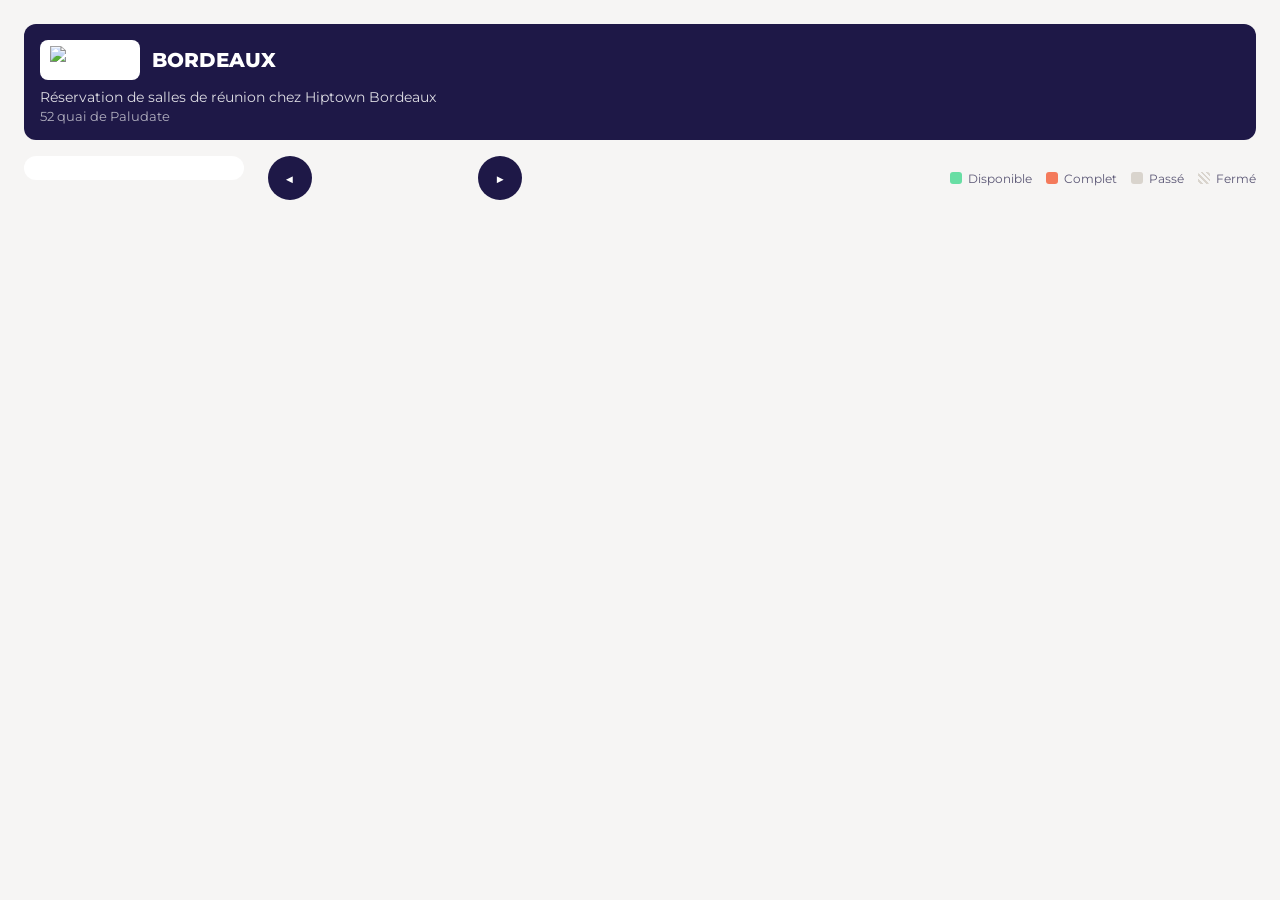
==== reservation/Index.html @ 8d82e583 "Services par ville, et tous les services proposés aux comptes Hiptown Co-Authored-By: Claude Opus 5." ====
<!DOCTYPE html>
<html lang="fr">
<head>
  <base target="_top">
  <meta charset="utf-8">
  <link rel="preconnect" href="https://fonts.googleapis.com">
  <link rel="preconnect" href="https://fonts.gstatic.com" crossorigin>
  <link href="https://fonts.googleapis.com/css2?family=Montserrat:wght@400;500;600;700;800&display=swap" rel="stylesheet">
  <style>
    /* ===== Charte graphique Hiptown (v5, couleurs 2023) ===== */
    :root {
      --navy: #1E1847;          /* Bleu anthracite — couleur principale */
      --citron: #FFE700;        /* Citron — couleur principale */
      --citron-light: #FFF4A2;
      --vert-eau-light: #B9EFE4;
      --menthe: #68DEA4;
      --menthe-light: #AAFFCF;
      --corail: #F47A5B;        /* couleur secondaire (édition 2019) */
      --gris-chaud: #D9D4CD;
      --gris-chaud-light: #F6F5F4;
      --white: #FFFFFF;
      --text-soft: #5B5775;

      /* Rôles (à modifier ici plutôt que dans le reste du CSS) */
      --free: var(--menthe);
      --busy: var(--corail);
      --radius: 12px;
      --gutter: 16px;
    }

    *, *::before, *::after { box-sizing: border-box; }

    /* ===== Base : mobile d'abord ===== */
    body {
      margin: 0;
      padding: var(--gutter);
      font-family: 'Montserrat', Arial, sans-serif;
      font-size: 15px;
      background: var(--gris-chaud-light);
      color: var(--navy);
    }
    button, input, select, textarea { font: inherit; color: inherit; }
    button { cursor: pointer; }
    :focus-visible { outline: 3px solid var(--citron); outline-offset: 2px; }

    /* En-tête */
    .header {
      background: var(--navy);
      color: var(--white);
      border-radius: var(--radius);
      padding: 16px;
      margin-bottom: var(--gutter);
    }
    .header-top { display: flex; align-items: center; gap: 12px; }
    .logo-chip { background: var(--white); border-radius: 8px; padding: 6px 10px; display: flex; }
    .logo-chip img { height: 28px; width: auto; display: block; }
    .header h1 { margin: 0; font-size: 20px; font-weight: 800; text-transform: uppercase; }
    .header p { margin: 8px 0 0; font-size: 14px; opacity: 0.85; }
    .header .address { margin-top: 2px; font-size: 13px; opacity: 0.65; }

    /* Navigation par catégorie : barre horizontale défilante sur mobile */
    .category-nav {
      display: flex;
      gap: 8px;
      overflow-x: auto;
      margin-bottom: var(--gutter);
      padding-bottom: 4px;
    }
    .category-nav a {
      flex-shrink: 0;
      padding: 10px 14px;
      border-radius: 999px;
      background: var(--white);
      color: var(--navy);
      font-size: 14px;
      font-weight: 600;
      text-decoration: none;
      white-space: nowrap;
    }
    .category-nav a:hover { background: var(--citron-light); }
    /* Lien vers « Mes prochaines réservations » du portail (autre page) */
    .category-nav a.nav-my-bookings { background: #0369a1; color: var(--white); }
    .category-nav a.nav-my-bookings:hover { background: #075985; }

    /* Mois + légende */
    .toolbar { display: flex; flex-wrap: wrap; align-items: center; justify-content: space-between; gap: 12px; margin-bottom: var(--gutter); }
    .month-nav { display: flex; align-items: center; gap: 8px; }
    .month-nav button {
      width: 44px; height: 44px;
      border: 0;
      border-radius: 50%;
      background: var(--navy);
      color: var(--white);
      font-size: 16px;
    }
    .month-nav button:disabled { opacity: 0.3; cursor: default; }
    .month-label { min-width: 150px; text-align: center; font-weight: 700; text-transform: capitalize; }
    .legend { display: flex; flex-wrap: wrap; gap: 14px; font-size: 12px; color: var(--text-soft); }
    .legend span { display: flex; align-items: center; gap: 6px; }
    .dot { width: 12px; height: 12px; border-radius: 3px; }
    .dot.free { background: var(--free); }
    .dot.busy { background: var(--busy); }
    .dot.past { background: var(--gris-chaud); }

    /* Catégories et cartes */
    .category-title {
      margin: 28px 0 12px;
      padding: 12px 16px;
      border-radius: var(--radius);
      background: var(--navy);
      color: var(--white);
      font-size: 15px;
      font-weight: 800;
      text-transform: uppercase;
      scroll-margin-top: var(--gutter);
    }
    .category-title:first-child { margin-top: 0; }
    .spaces-grid { display: grid; grid-template-columns: 1fr; gap: var(--gutter); }
    .space-card {
      background: var(--white);
      border-radius: var(--radius);
      border-top: 5px solid var(--space-color, var(--navy));
      padding: 16px;
    }
    .space-photo {
      width: 100%;
      aspect-ratio: 16 / 7;
      object-fit: cover;
      border-radius: 8px;
      background: var(--gris-chaud);
      display: block;
      margin-bottom: 12px;
    }
    .space-header { display: flex; justify-content: space-between; align-items: center; gap: 8px; margin-bottom: 12px; }
    .space-name { margin: 0; font-size: 16px; font-weight: 700; }
    .badge { font-size: 11px; font-weight: 600; background: var(--citron-light); padding: 3px 10px; border-radius: 999px; white-space: nowrap; }

    /* Calendrier du mois */
    .month-grid { display: grid; grid-template-columns: repeat(7, 1fr); gap: 4px; transition: opacity 0.15s; }
    .month-grid.loading { opacity: 0.4; pointer-events: none; }
    .dow { text-align: center; font-size: 11px; font-weight: 600; color: var(--text-soft); padding-bottom: 2px; }
    .day {
      aspect-ratio: 1;
      display: flex;
      flex-direction: column;
      align-items: center;
      justify-content: center;
      border: 0;
      border-radius: 6px;
      padding: 0;
      font-size: 13px;
      font-weight: 600;
      color: var(--navy);
    }
    .day.available { background: var(--free); }
    .day.available:hover { filter: brightness(0.93); }
    .day.available:active { transform: scale(0.92); }
    /* Demi-journée occupée : moitié gauche = matin, moitié droite = après-midi */
    .day.am-busy { background: linear-gradient(to right, var(--busy) 50%, var(--free) 50%); }
    .day.pm-busy { background: linear-gradient(to right, var(--free) 50%, var(--busy) 50%); }
    .day.full { background: var(--busy); cursor: not-allowed; }
    .day.past { background: var(--gris-chaud-light); color: var(--gris-chaud); cursor: default; }
    .day.error { background: var(--citron-light); cursor: not-allowed; }
    .day.closed { background: repeating-linear-gradient(45deg, var(--gris-chaud-light) 0 4px, var(--gris-chaud) 4px 7px); color: var(--text-soft); cursor: not-allowed; }
    .dot.closed { background: repeating-linear-gradient(45deg, var(--gris-chaud-light) 0 2px, var(--gris-chaud) 2px 4px); }
    .opening-note { margin: 0 0 10px; padding: 8px 12px; border-radius: 8px; background: var(--citron-light); font-size: 13px; font-weight: 600; color: var(--navy); }
    .day .remaining { font-size: 9px; font-weight: 500; }
    .loading-mini { grid-column: 1 / -1; text-align: center; color: var(--text-soft); font-size: 13px; padding: 12px 0; }

    /* Fenêtre de réservation : plein écran par le bas sur mobile */
    .overlay {
      display: none;
      position: fixed;
      inset: 0;
      background: rgba(30, 24, 71, 0.5);
      align-items: flex-end;
      justify-content: center;
      z-index: 100;
    }
    .overlay.open { display: flex; }
    .modal {
      background: var(--white);
      width: 100%;
      max-height: 92vh;
      overflow-y: auto;
      border-radius: var(--radius) var(--radius) 0 0;
      padding: 20px var(--gutter);
    }
    .modal h2 { margin: 0 0 4px; font-size: 18px; font-weight: 800; }
    .modal-date { font-size: 13px; color: var(--text-soft); margin-bottom: 14px; text-transform: capitalize; }
    .modal label, .field-label { display: block; margin-top: 12px; font-size: 13px; font-weight: 600; }
    .modal input[type=text], .modal input[type=email], .modal input[type=number], .modal input[type=date],
    .modal textarea, .modal select {
      width: 100%;
      min-height: 44px;
      margin-top: 6px;
      padding: 10px;
      border: 1px solid var(--gris-chaud);
      border-radius: 8px;
      font-size: 16px; /* 16px minimum : évite le zoom automatique sur iPhone */
      background: var(--white);
    }
    .modal textarea { min-height: 80px; resize: vertical; }
    .field-row { display: grid; grid-template-columns: 1fr; gap: 0 10px; }

    .options { display: flex; flex-wrap: wrap; gap: 8px; margin: 10px 0; }
    .option-btn {
      flex: 1 1 130px;
      min-height: 44px;
      padding: 10px;
      border: 2px solid var(--navy);
      border-radius: 8px;
      background: var(--white);
      font-size: 14px;
      font-weight: 600;
    }
    .option-btn:hover { background: var(--citron-light); }
    .option-btn.selected { background: var(--navy); color: var(--white); }
    .option-btn:disabled { border-color: var(--gris-chaud); color: var(--gris-chaud); background: var(--gris-chaud-light); cursor: not-allowed; }

    .inline-row { display: flex; flex-wrap: wrap; align-items: center; gap: 8px; margin-top: 10px; font-size: 14px; }
    .inline-row select, .inline-row input[type=date] { flex: 1 1 100px; width: auto; margin-top: 0; }
    .inline-row .option-btn { flex: 0 0 auto; }

    .check-row { display: flex; align-items: center; gap: 10px; min-height: 44px; font-size: 14px; }
    .check-row input[type=checkbox] { width: 20px; height: 20px; margin: 0; accent-color: var(--navy); }
    .check-row label { flex: 1; margin: 0; font-weight: 500; cursor: pointer; }
    .check-row .price { font-size: 12px; color: var(--text-soft); }
    .modal .check-row .qty { width: 70px; flex-shrink: 0; min-height: 36px; margin: 0; padding: 4px 8px; }

    .divider { border: 0; border-top: 1px solid var(--gris-chaud); margin: 18px 0 12px; }
    .slot-banner { background: var(--vert-eau-light); padding: 10px 12px; border-radius: 8px; font-size: 14px; font-weight: 600; }
    .price-summary { background: var(--menthe-light); padding: 12px; border-radius: 8px; font-size: 14px; margin-top: 14px; line-height: 1.6; }

    .modal-actions {
      display: flex;
      gap: 8px;
      margin-top: 18px;
      position: sticky;
      bottom: -20px;
      background: var(--white);
      padding: 12px 0 20px;
    }
    .modal-actions button { flex: 1; min-height: 48px; border: 0; border-radius: 8px; font-weight: 700; }
    .btn-secondary { background: var(--gris-chaud-light); }
    .btn-primary { background: var(--citron); }
    .btn-primary:disabled { opacity: 0.6; cursor: wait; }

    .toast {
      position: fixed;
      left: var(--gutter);
      right: var(--gutter);
      bottom: var(--gutter);
      padding: 14px 18px;
      border-radius: 8px;
      background: var(--navy);
      color: var(--white);
      font-size: 14px;
      text-align: center;
      z-index: 200;
    }

    [hidden] { display: none !important; }

    /* ===== Tablette ===== */
    @media (min-width: 600px) {
      body { padding: 24px; }
      .spaces-grid { grid-template-columns: repeat(auto-fill, minmax(300px, 1fr)); }
      .field-row { grid-template-columns: 1fr 1fr; }
      .overlay { align-items: center; padding: var(--gutter); }
      .modal { max-width: 440px; border-radius: var(--radius); }
      .toast { left: 50%; right: auto; transform: translateX(-50%); max-width: 90vw; }
    }

    /* ===== Ordinateur : navigation en colonne à gauche ===== */
    @media (min-width: 960px) {
      .layout { display: grid; grid-template-columns: 220px 1fr; gap: 24px; align-items: start; }
      .category-nav {
        flex-direction: column;
        position: sticky;
        top: 24px;
        background: var(--white);
        border-radius: var(--radius);
        padding: 12px;
        overflow: visible;
      }
      .category-nav a { border-radius: 8px; white-space: normal; }
    }
  </style>
</head>
<body>

  <header class="header">
    <div class="header-top">
      <div class="logo-chip"><img src="https://www.flitdesk.com/logos/Hiptown.png" alt="Hiptown"></div>
      <h1>Bordeaux</h1>
    </div>
    <p>Réservation de salles de réunion chez Hiptown Bordeaux</p>
    <p class="address">52 quai de Paludate</p>
  </header>

  <div class="layout">
    <nav class="category-nav" id="categoryNav" aria-label="Catégories d'espaces"></nav>

    <main>
      <div class="toolbar">
        <div class="month-nav">
          <button id="prevMonth" aria-label="Mois précédent">◀</button>
          <div class="month-label" id="monthLabel" aria-live="polite"></div>
          <button id="nextMonth" aria-label="Mois suivant">▶</button>
        </div>
        <div class="legend">
          <span><i class="dot free"></i> Disponible</span>
          <span><i class="dot busy"></i> Complet</span>
          <span><i class="dot past"></i> Passé</span>
          <span><i class="dot closed"></i> Fermé</span>
        </div>
      </div>

      <div id="spacesContainer"></div>
    </main>
  </div>

  <!-- Fenêtre de réservation -->
  <div class="overlay" id="modalOverlay">
    <div class="modal" role="dialog" aria-modal="true" aria-labelledby="modalTitle">
      <h2 id="modalTitle">Réserver</h2>
      <div class="modal-date" id="modalDate"></div>

      <!-- Étape 1 : choix du créneau -->
      <div id="timeStep">
        <div id="quantityBlock" hidden>
          <span class="field-label">Nombre de postes</span>
          <div class="options">
            <button class="option-btn" data-qty="1">1 poste</button>
            <button class="option-btn" data-qty="2">2 postes (privatif)</button>
          </div>
        </div>

        <div id="multiDayBlock" hidden>
          <div class="check-row">
            <input type="checkbox" id="multiDayCheckbox">
            <label for="multiDayCheckbox">Réserver sur plusieurs jours (journée complète chaque jour)</label>
          </div>
          <div class="inline-row" id="multiDayRange" hidden>
            <span>Jusqu'au</span>
            <input type="date" id="multiDayEnd" aria-label="Date de fin">
            <button class="option-btn" id="multiDayConfirm">Valider</button>
          </div>
        </div>

        <div id="singleDayBlock">
          <div class="options" id="quickSlots">
            <div class="loading-mini">Chargement des disponibilités...</div>
          </div>
          <div class="inline-row" id="customRange">
            <span>Ou choisissez :</span>
            <select id="customStart" aria-label="Heure de début"></select>
            <span>→</span>
            <select id="customEnd" aria-label="Heure de fin"></select>
            <button class="option-btn" id="customConfirm">OK</button>
          </div>
        </div>
      </div>

      <!-- Étape 2 : coordonnées et services -->
      <div id="formStep" hidden>
        <hr class="divider">
        <div class="slot-banner" id="slotBanner"></div>

        <label for="civility">Civilité *</label>
        <select id="civility" autocomplete="honorific-prefix">
          <option value="">Choisir…</option>
          <option value="Madame">Madame</option>
          <option value="Monsieur">Monsieur</option>
        </select>
        <div class="field-row">
          <div><label for="firstName">Prénom *</label><input type="text" id="firstName" autocomplete="given-name"></div>
          <div><label for="lastName">Nom *</label><input type="text" id="lastName" autocomplete="family-name"></div>
        </div>
        <label for="company">Entreprise *</label>
        <input type="text" id="company" autocomplete="organization">
        <label for="requesterEmail">Email *</label>
        <input type="email" id="requesterEmail" autocomplete="email" placeholder="prenom.nom@exemple.com">
        <label for="numberOfPeople">Nombre de personnes *</label>
        <input type="number" id="numberOfPeople" min="1" value="1" inputmode="numeric">
        <label for="meetingTitle">Titre de la réunion</label>
        <input type="text" id="meetingTitle" placeholder="Ex : Point client">

        <span class="field-label">Services additionnels</span>
        <div id="services">
          <!-- Services proposés (Gestion > Services du portail), créés par renderServiceRows() -->
          <div id="serviceRows"></div>
          <div class="check-row">
            <input type="checkbox" id="wantsOther">
            <label for="wantsOther">Autre (précisez dans la note)</label>
          </div>
        </div>

        <div class="price-summary" id="priceSummary" hidden></div>

        <label for="meetingNotes">Note / demande particulière (optionnel)</label>
        <textarea id="meetingNotes" placeholder="Si vous réservez pour la première fois, merci de nous transmettre la raison sociale et l'adresse complète pour l'envoi de la facture"></textarea>
      </div>

      <div class="modal-actions">
        <button class="btn-secondary" id="cancelBtn">Annuler</button>
        <button class="btn-primary" id="submitBtn" hidden>Envoyer la demande</button>
      </div>
    </div>
  </div>

  <div class="toast" id="toast" role="status" hidden></div>

  <!-- BASE_URL, SPACES, START_HOUR, END_HOUR, PRICES (avec les services), MAX_SERVICE_QUANTITY, requestedServices() et computeQuote() : écrits par Code.gs (source unique) -->
  <script><?!= sharedScript ?></script>
  <script>
    const MIDDAY_HOUR = 13; // séparation matin / après-midi
    // Portail client Hiptown : le lien bleu « Mes prochaines réservations » y ouvre la liste du client connecté
    const PORTAL_URL = 'https://cosme75-85.github.io/Hiptown/';
    // Écrits par Code.gs : valeurs par défaut si Code.gs n'a pas encore la version qui les envoie
    // (sinon toute la page s'arrête et plus aucune disponibilité ne s'affiche)
    const IS_EMBEDDED = typeof EMBEDDED !== 'undefined' && EMBEDDED === true;
    const PREFILLED = typeof PREFILL !== 'undefined' && PREFILL ? PREFILL : {};
    const MONTH_NAMES = ['janvier','février','mars','avril','mai','juin','juillet','août','septembre','octobre','novembre','décembre'];

    const $ = id => document.getElementById(id);

    const today = new Date();
    let currentYear = today.getFullYear();
    let currentMonth = today.getMonth() + 1; // 1-12

    // Demande en cours : { space, dateString, endDateString, startHour, endHour, spaceQuantity }
    let pendingBooking = null;
    let currentDayHours = [];

    const monthCache = {};    // "AAAA-M" -> disponibilités de tous les espaces
    let monthRequestToken = 0; // ignore les réponses réseau obsolètes (clics rapides)
    let dayRequestToken = 0;

    // ==================== OUTILS ====================

    function pad(n) { return String(n).padStart(2, '0'); }

    function escapeHtml(text) {
      return String(text).replace(/[&<>"']/g, c => ({ '&': '&amp;', '<': '&lt;', '>': '&gt;', '"': '&quot;', "'": '&#39;' })[c]);
    }

    /** 249.5 -> "249,50 €HT" ; tax = 'HT' (par défaut), 'TTC' ou '' */
    function formatEuro(n, tax = 'HT') {
      return n.toFixed(2).replace('.', ',').replace(',00', '') + ' €' + tax;
    }

    /** "2026-10-12" -> "lundi 12 octobre 2026" */
    function formatDate(dateString) {
      const [y, m, d] = dateString.split('-').map(Number);
      const weekday = new Date(y, m - 1, d).toLocaleDateString('fr-FR', { weekday: 'long' });
      return weekday + ' ' + d + ' ' + MONTH_NAMES[m - 1] + ' ' + y;
    }

    function shiftMonth(year, month, delta) {
      const d = new Date(year, month - 1 + delta, 1);
      return { year: d.getFullYear(), month: d.getMonth() + 1 };
    }

    function getJson(params) {
      return fetch(BASE_URL + '?' + new URLSearchParams(params)).then(r => r.json());
    }

    let toastTimer = null;
    function showToast(message) {
      const toast = $('toast');
      toast.textContent = message;
      toast.hidden = false;
      clearTimeout(toastTimer); // un nouveau message repart pour 4 s complètes
      toastTimer = setTimeout(() => { toast.hidden = true; }, 4000);
    }

    // ==================== PAGE : CATÉGORIES ET CARTES ====================

    function slugify(text) {
      return text.toLowerCase().normalize('NFD').replace(/[̀-ͯ]/g, '')
        .replace(/[^a-z0-9]+/g, '-').replace(/(^-|-$)/g, '');
    }

    function badgeText(space) {
      if (space.badgeLabel) return space.badgeLabel;
      if (space.maxPeople) return 'Jusqu\'à ' + space.maxPeople + ' personnes';
      if (space.capacity > 1) return space.capacity + ' places simultanées';
      return '';
    }

    function renderSkeleton() {
      // Regroupe les espaces par catégorie, dans l'ordre de la liste des salles
      const byCategory = new Map();
      SPACES.forEach(space => {
        if (!byCategory.has(space.category)) byCategory.set(space.category, []);
        byCategory.get(space.category).push(space);
      });

      let navHtml = '';
      let pageHtml = '';
      byCategory.forEach((spaces, category) => {
        const catId = 'cat-' + slugify(category);
        navHtml += '<a href="#' + catId + '">' + escapeHtml(category) + '</a>';
        pageHtml += '<h2 class="category-title" id="' + catId + '">' + escapeHtml(category) + '</h2><div class="spaces-grid">';
        spaces.forEach(space => {
          const badge = badgeText(space);
          pageHtml += '<article class="space-card" style="--space-color:' + space.color + '">'
            + (space.photoUrl ? '<img class="space-photo" src="' + space.photoUrl + '" alt="' + escapeHtml(space.name) + '" loading="lazy">' : '')
            + '<div class="space-header"><h3 class="space-name">' + escapeHtml(space.name) + '</h3>'
            + (badge ? '<span class="badge">' + escapeHtml(badge) + '</span>' : '') + '</div>'
            + (space.closureNote ? '<p class="opening-note">' + escapeHtml(space.closureNote) + '</p>' : '')
            + '<div class="month-grid" id="grid-' + space.id + '" data-space-id="' + space.id + '">'
            + '<div class="loading-mini">Chargement...</div></div>'
            + '</article>';
        });
        pageHtml += '</div>';
      });

      // Dans le portail : le portail ouvre sa page sans recharger ; sinon, lien vers le portail
      navHtml += IS_EMBEDDED
        ? '<a class="nav-my-bookings" href="#" id="navMyBookings">📅 Mes prochaines réservations</a>'
        : '<a class="nav-my-bookings" href="' + PORTAL_URL + '#mes-reservations" target="_top">📅 Mes prochaines réservations</a>';
      $('categoryNav').innerHTML = navHtml;
      if (IS_EMBEDDED) {
        $('navMyBookings').addEventListener('click', e => {
          e.preventDefault();
          window.top.postMessage({ hiptown: 'mes-reservations' }, '*');
        });
      }
      $('spacesContainer').innerHTML = pageHtml;
    }

    // ==================== CALENDRIERS DU MOIS ====================

    function updateMonthNav(enabled) {
      $('monthLabel').textContent = MONTH_NAMES[currentMonth - 1] + ' ' + currentYear;
      const isCurrentMonth = currentYear === today.getFullYear() && currentMonth === today.getMonth() + 1;
      $('prevMonth').disabled = !enabled || isCurrentMonth; // pas de navigation dans les mois passés
      $('nextMonth').disabled = !enabled;
    }

    function changeMonth(delta) {
      ({ year: currentYear, month: currentMonth } = shiftMonth(currentYear, currentMonth, delta));
      loadMonth();
    }

    function fetchMonth(year, month) {
      const key = year + '-' + month;
      if (monthCache[key]) return Promise.resolve(monthCache[key]);
      return getJson({ action: 'getAllMonthsAvailability', year: year, month: month })
        .then(data => (monthCache[key] = data));
    }

    function loadMonth() {
      const requestId = ++monthRequestToken;
      const year = currentYear, month = currentMonth;
      const isCached = !!monthCache[year + '-' + month];

      updateMonthNav(isCached);
      if (!isCached) document.querySelectorAll('.month-grid').forEach(g => g.classList.add('loading'));

      fetchMonth(year, month)
        .then(data => {
          if (requestId !== monthRequestToken) return; // l'utilisateur a déjà changé de mois
          SPACES.forEach(space => { if (data[space.id]) renderMonthGrid(space.id, data[space.id]); });
          updateMonthNav(true);
          // Précharge le mois suivant en arrière-plan : navigation instantanée
          const next = shiftMonth(year, month, 1);
          fetchMonth(next.year, next.month).catch(() => {});
        })
        .catch(err => {
          if (requestId !== monthRequestToken) return;
          showToast('Erreur : ' + err.message);
          updateMonthNav(true);
        });
    }

    const STATUS_LABELS = { available: 'disponible', full: 'complet', past: 'passé', error: 'indisponible', closed: 'fermé' };

    function renderMonthGrid(spaceId, data) {
      const grid = $('grid-' + spaceId);
      const startOffset = (new Date(data.year, data.month - 1, 1).getDay() + 6) % 7; // 0 = lundi

      let html = ['L', 'M', 'M', 'J', 'V', 'S', 'D'].map(l => '<div class="dow" aria-hidden="true">' + l + '</div>').join('');
      html += '<div></div>'.repeat(startOffset);

      data.days.forEach(d => {
        let cls = 'day ' + d.status;
        if (d.status === 'available') {
          if (!d.morningFree) cls += ' am-busy';
          if (!d.afternoonFree) cls += ' pm-busy';
        }
        const remaining = (d.capacity > 1 && (d.status === 'available' || d.status === 'full'))
          ? '<span class="remaining">' + Math.max(d.remaining, 0) + ' pl.</span>' : '';
        const label = d.day + ' ' + MONTH_NAMES[data.month - 1] + ' : ' + STATUS_LABELS[d.status];
        const dateString = data.year + '-' + pad(data.month) + '-' + pad(d.day);

        html += '<button class="' + cls + '" data-date="' + dateString + '" aria-label="' + label + '"'
          + (d.status === 'available' ? '' : ' disabled') + '>' + d.day + remaining + '</button>';
      });

      grid.innerHTML = html;
      grid.classList.remove('loading');
    }

    // ==================== FENÊTRE DE RÉSERVATION ====================

    function openDayModal(spaceId, dateString) {
      const space = SPACES.find(s => s.id === spaceId);
      pendingBooking = { space: space, dateString: dateString, endDateString: null, startHour: null, endHour: null, spaceQuantity: 1 };
      renderServiceRows(space);

      $('modalTitle').textContent = 'Réserver ' + space.name;
      $('modalDate').textContent = formatDate(dateString);
      $('timeStep').hidden = false;
      $('formStep').hidden = true;
      $('submitBtn').hidden = true;
      $('quickSlots').innerHTML = '<div class="loading-mini">Chargement des disponibilités...</div>';

      // Nombre de postes (Bureau 2 postes uniquement)
      $('quantityBlock').hidden = !space.quantitySelectable;
      highlightQuantity(1);

      // Plusieurs jours (salles de réunion uniquement)
      $('multiDayBlock').hidden = !space.allowMultiDay;
      $('multiDayCheckbox').checked = false;
      $('multiDayEnd').value = dateString;
      $('multiDayEnd').min = dateString;
      toggleMultiDay();

      $('modalOverlay').classList.add('open');

      const requestId = ++dayRequestToken;
      getJson({ action: 'getDayAvailability', spaceId: spaceId, dateString: dateString })
        .then(data => {
          if (requestId !== dayRequestToken) return; // une autre journée a été ouverte entre-temps
          currentDayHours = data.hours;
          renderTimeOptions();
        })
        .catch(err => {
          if (requestId === dayRequestToken) showToast('Erreur : ' + err.message);
        });
    }

    function closeModal() {
      $('modalOverlay').classList.remove('open');
      pendingBooking = null;
    }

    function highlightQuantity(qty) {
      document.querySelectorAll('#quantityBlock [data-qty]').forEach(b => {
        b.classList.toggle('selected', Number(b.dataset.qty) === qty);
      });
    }

    function selectSpaceQuantity(qty) {
      pendingBooking.spaceQuantity = qty;
      highlightQuantity(qty);
      renderTimeOptions(); // les créneaux libres dépendent du nombre de postes
    }

    function toggleMultiDay() {
      const multi = $('multiDayCheckbox').checked;
      $('multiDayRange').hidden = !multi;
      $('singleDayBlock').hidden = multi;
      // Horaires libres : seulement pour les espaces qui ne se louent pas à la demi-journée
      $('customRange').hidden = multi || pendingBooking.space.onlyHalfOrFullDay;
    }

    /** Places restantes minimum sur [start, end) pour la journée affichée. */
    function minRemainingInRange(start, end) {
      const hours = currentDayHours.filter(h => h.hour >= start && h.hour < end);
      return hours.length ? Math.min(...hours.map(h => h.remaining)) : 0;
    }

    function isRangeFree(start, end) {
      return minRemainingInRange(start, end) >= pendingBooking.spaceQuantity;
    }

    function renderTimeOptions() {
      const slots = [
        { label: 'Matin (' + START_HOUR + 'h-' + MIDDAY_HOUR + 'h)', start: START_HOUR, end: MIDDAY_HOUR },
        { label: 'Après-midi (' + MIDDAY_HOUR + 'h-' + END_HOUR + 'h)', start: MIDDAY_HOUR, end: END_HOUR },
        { label: 'Journée complète', start: START_HOUR, end: END_HOUR }
      ];
      $('quickSlots').innerHTML = slots.map(s =>
        '<button class="option-btn" data-start="' + s.start + '" data-end="' + s.end + '"'
        + (isRangeFree(s.start, s.end) ? '' : ' disabled') + '>' + s.label + '</button>').join('');

      const options = (from, to) => {
        let html = '';
        for (let h = from; h <= to; h++) html += '<option value="' + h + '">' + h + 'h</option>';
        return html;
      };
      $('customStart').innerHTML = options(START_HOUR, END_HOUR - 1);
      $('customEnd').innerHTML = options(START_HOUR + 1, END_HOUR);
    }

    function selectSlot(start, end) {
      pendingBooking.startHour = start;
      pendingBooking.endHour = end;
      pendingBooking.endDateString = null;
      showFormStep();
    }

    function selectCustomRange() {
      const start = Number($('customStart').value);
      const end = Number($('customEnd').value);
      if (start >= end) return showToast('L\'heure de fin doit être après l\'heure de début.');
      if (!isRangeFree(start, end)) return showToast('Ce créneau est complet, merci de choisir un autre horaire.');
      selectSlot(start, end);
    }

    function selectMultiDay() {
      const b = pendingBooking;
      const endDate = $('multiDayEnd').value;
      if (!endDate || endDate <= b.dateString) return showToast('Merci de choisir une date de fin après le ' + formatDate(b.dateString) + '.');

      showToast('Vérification des disponibilités...');
      getJson({ action: 'checkRangeAvailability', spaceId: b.space.id, dateString: b.dateString, endDateString: endDate, quantity: b.spaceQuantity })
        .then(res => {
          if (pendingBooking !== b) return; // la fenêtre a été fermée ou rouverte entre-temps
          if (!res.available) return showToast('L\'espace n\'est pas libre sur toute cette période, merci de choisir d\'autres dates.');
          b.endDateString = endDate;
          b.startHour = START_HOUR;
          b.endHour = END_HOUR;
          showFormStep();
        })
        .catch(err => showToast('Erreur : ' + err.message));
    }

    // ==================== FORMULAIRE ET PRIX ====================

    function numberOfDaysBooked() {
      const b = pendingBooking;
      if (!b.endDateString) return 1;
      return Math.round((new Date(b.endDateString) - new Date(b.dateString)) / 86400000) + 1;
    }

    function showFormStep() {
      const b = pendingBooking;
      $('slotBanner').textContent = b.endDateString
        ? 'Du ' + formatDate(b.dateString) + ' au ' + formatDate(b.endDateString) + ' (journée complète)'
        : formatDate(b.dateString) + ', de ' + b.startHour + 'h à ' + b.endHour + 'h';

      // La saisie (nom, email...) est conservée si le client change de créneau.
      // Depuis le portail, les champs vides reprennent les coordonnées du compte.
      [['firstName', 'firstName'], ['lastName', 'lastName'], ['company', 'company'], ['requesterEmail', 'email']]
        .forEach(([field, key]) => { if (!$(field).value && PREFILLED[key]) $(field).value = PREFILLED[key]; });
      $('numberOfPeople').max = b.space.maxPeople || '';
      $('formStep').hidden = false;
      $('submitBtn').hidden = false;
      updatePriceSummary();
      $('formStep').scrollIntoView({ behavior: 'smooth', block: 'start' });
    }

    function resetForm() {
      document.querySelectorAll('#formStep input[type=text], #formStep input[type=email], #formStep textarea')
        .forEach(field => { field.value = ''; });
      document.querySelectorAll('#formStep input[type=checkbox]').forEach(box => { box.checked = false; });
      $('civility').value = '';
      $('numberOfPeople').value = 1;
      document.querySelectorAll('#serviceRows [data-qty]').forEach(qty => { qty.value = 1; qty.hidden = true; });
    }

    /** Prix affiché à côté d'un service. */
    function servicePriceLabel(s) {
      if (s.pricing === 'person') return formatEuro(s.price) + '/pers.';
      if (s.pricing === 'unit') return formatEuro(s.price) + '/unité';
      return formatEuro(s.halfDayPrice) + ' demi-j. / ' + formatEuro(s.fullDayPrice) + ' jour';
    }

    /** Une ligne par service proposé dans la ville de la salle : une case, plus une quantité pour un service à l'unité. */
    function renderServiceRows(space) {
      $('serviceRows').innerHTML = PRICES.services.filter(s => s.city === space.city).map(s =>
        '<div class="check-row">'
        + '<input type="checkbox" id="svc-' + s.id + '" data-service="' + s.id + '">'
        + '<label for="svc-' + s.id + '">' + escapeHtml(s.label) + '</label>'
        + (s.pricing === 'person' ? '' : '<input type="number" class="qty" data-qty="' + s.id + '" min="1" max="'
          + MAX_SERVICE_QUANTITY + '" value="1" inputmode="numeric" aria-label="Quantité" hidden>')
        + '<span class="price">' + escapeHtml(servicePriceLabel(s)) + '</span>'
        + '</div>').join('');
    }

    function serviceQuantityField(id) {
      return document.querySelector('#serviceRows [data-qty="' + id + '"]');
    }

    function readServices() {
      const services = {};
      document.querySelectorAll('#serviceRows [data-service]:checked').forEach(box => {
        const qty = serviceQuantityField(box.dataset.service);
        services[box.dataset.service] = qty ? (parseInt(qty.value, 10) || 0) : 1;
      });
      return {
        numberOfPeople: parseInt($('numberOfPeople').value, 10) || 0,
        services: services,
        wantsOther: $('wantsOther').checked
      };
    }

    function updatePriceSummary() {
      const b = pendingBooking;
      if (!b || b.startHour === null) return;
      const services = readServices();
      const days = numberOfDaysBooked();

      // Même fonction que celle utilisée par le serveur pour facturer
      const q = computeQuote(b.space, Object.assign({
        startHour: b.startHour, endHour: b.endHour, numberOfDays: days, spaceQuantity: b.spaceQuantity
      }, services), PRICES);

      const lines = q.lines.map(l => l.label + (l.qty > 1 ? ' × ' + l.qty : '') + ' : ' + formatEuro(l.total));

      $('priceSummary').hidden = q.totalHT <= 0;
      $('priceSummary').innerHTML = lines.map(escapeHtml).join('<br>')
        + '<br><b>Total HT : ' + formatEuro(q.totalHT) + '</b>'
        + '<br>TVA ' + Math.round(PRICES.vatRate * 100) + ' % : ' + formatEuro(q.totalVAT, '')
        + '<br><b>Total TTC : ' + formatEuro(q.totalTTC, 'TTC') + '</b>';
    }

    function confirmBooking() {
      const b = pendingBooking;
      if (!b || b.startHour === null) return;

      const payload = Object.assign({
        spaceId: b.space.id,
        dateString: b.dateString,
        endDateString: b.endDateString,
        startHour: b.startHour,
        endHour: b.endHour,
        spaceQuantity: b.spaceQuantity,
        civility: $('civility').value,
        firstName: $('firstName').value.trim(),
        lastName: $('lastName').value.trim(),
        company: $('company').value.trim(),
        requesterEmail: $('requesterEmail').value.trim(),
        title: $('meetingTitle').value.trim(),
        notes: $('meetingNotes').value.trim()
      }, readServices());

      // Vérifications rapides pour éviter un aller-retour inutile (le serveur revérifie tout)
      if (!payload.civility || !payload.firstName || !payload.lastName || !payload.company || !payload.requesterEmail) {
        return showToast('Merci de renseigner civilité, prénom, nom, entreprise et email.');
      }
      if (!$('requesterEmail').checkValidity()) return showToast('Adresse email invalide.');
      if (payload.numberOfPeople < 1) return showToast('Merci de renseigner le nombre de personnes.');
      if (b.space.maxPeople && payload.numberOfPeople > b.space.maxPeople) {
        return showToast(b.space.name + ' accueille au maximum ' + b.space.maxPeople + ' personnes.');
      }

      // La fenêtre reste ouverte pendant l'envoi : en cas d'erreur, rien n'est perdu
      const submitBtn = $('submitBtn');
      submitBtn.disabled = true;
      submitBtn.textContent = 'Envoi en cours...';

      fetch(BASE_URL, {
        method: 'POST',
        headers: { 'Content-Type': 'text/plain;charset=utf-8' }, // évite une requête préalable (CORS)
        body: JSON.stringify({ action: 'bookRoom', payload: payload })
      })
        .then(r => r.json())
        .then(res => {
          showToast(res.message);
          if (!res.success) return;
          closeModal();
          resetForm();
          Object.keys(monthCache).forEach(k => delete monthCache[k]); // la disponibilité vient de changer
          loadMonth();
        })
        .catch(err => showToast('Erreur : ' + err.message))
        .finally(() => {
          submitBtn.disabled = false;
          submitBtn.textContent = 'Envoyer la demande';
        });
    }

    // ==================== ÉVÉNEMENTS ====================
    // Un seul écouteur par zone (délégation) plutôt qu'un onclick par bouton

    $('prevMonth').addEventListener('click', () => changeMonth(-1));
    $('nextMonth').addEventListener('click', () => changeMonth(1));

    $('spacesContainer').addEventListener('click', e => {
      const day = e.target.closest('.day.available');
      if (day) openDayModal(day.closest('.month-grid').dataset.spaceId, day.dataset.date);
    });

    $('quantityBlock').addEventListener('click', e => {
      const btn = e.target.closest('[data-qty]');
      if (btn) selectSpaceQuantity(Number(btn.dataset.qty));
    });
    $('quickSlots').addEventListener('click', e => {
      const btn = e.target.closest('[data-start]');
      if (!btn) return;
      document.querySelectorAll('#quickSlots .option-btn').forEach(b => b.classList.toggle('selected', b === btn));
      selectSlot(Number(btn.dataset.start), Number(btn.dataset.end));
    });
    $('customConfirm').addEventListener('click', selectCustomRange);
    $('multiDayCheckbox').addEventListener('change', toggleMultiDay);
    $('multiDayConfirm').addEventListener('click', selectMultiDay);

    $('formStep').addEventListener('input', updatePriceSummary);
    // Service à l'unité coché : son champ quantité apparaît
    $('serviceRows').addEventListener('change', e => {
      const qty = e.target.dataset.service && serviceQuantityField(e.target.dataset.service);
      if (qty) qty.hidden = !e.target.checked;
      updatePriceSummary();
    });

    $('cancelBtn').addEventListener('click', closeModal);
    $('submitBtn').addEventListener('click', confirmBooking);
    $('modalOverlay').addEventListener('click', e => { if (e.target === e.currentTarget) closeModal(); });
    document.addEventListener('keydown', e => { if (e.key === 'Escape' && pendingBooking) closeModal(); });

    // ==================== DÉMARRAGE ====================


    renderSkeleton();
    loadMonth();
  </script>
</body>
</html>
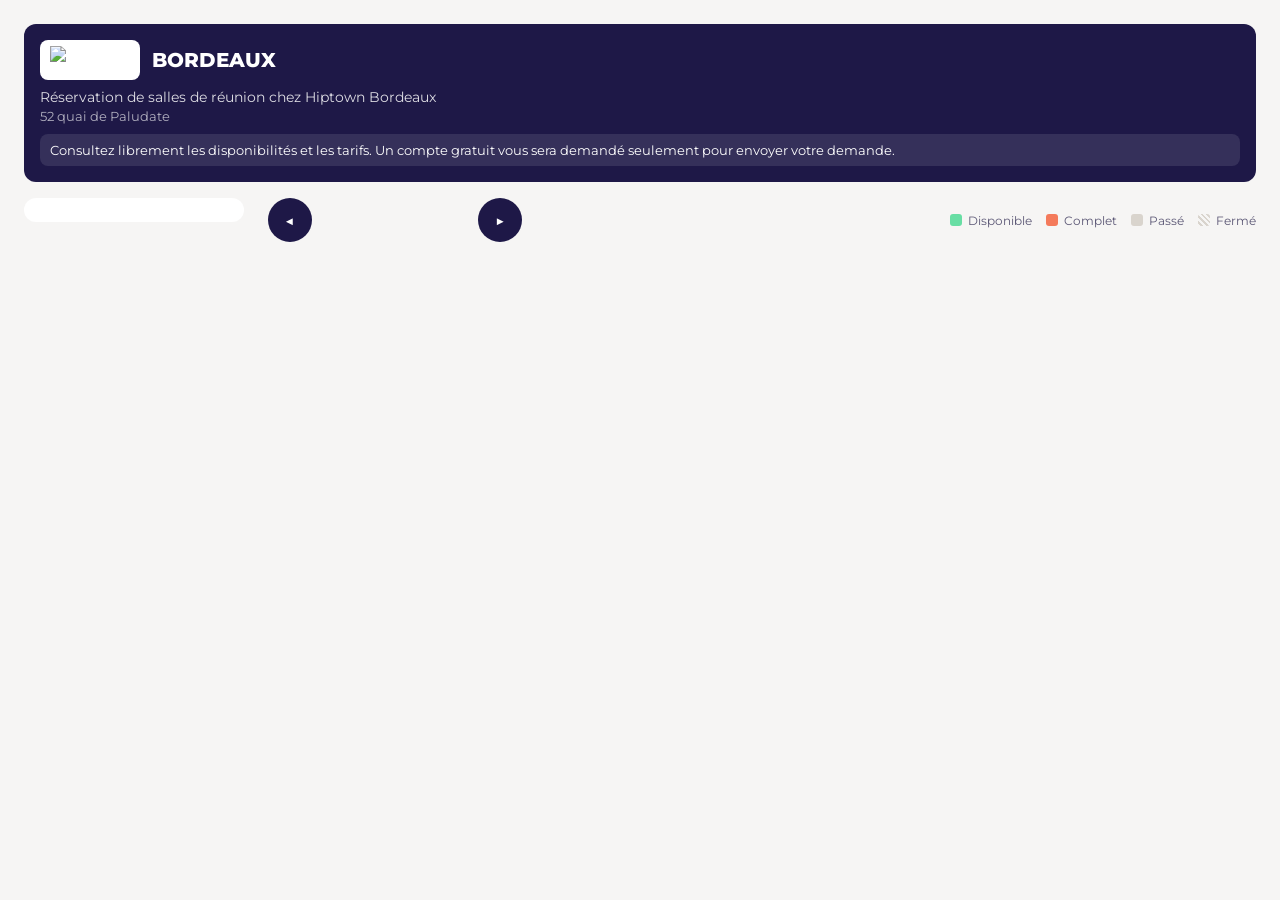
==== commit 2ab64fa2: "Salles : disponibilités et tarifs sans compte, compte demandé au moment de réserver La page publique" ====
--- a/reservation/Index.html
+++ b/reservation/Index.html
@@ -167,7 +167,7 @@
     .day .remaining { font-size: 9px; font-weight: 500; }
     .loading-mini { grid-column: 1 / -1; text-align: center; color: var(--text-soft); font-size: 13px; padding: 12px 0; }
 
-    /* Fenêtre de réservation : plein écran par le bas sur mobile */
+    /* Fenêtre de réservation : tout l'écran sur téléphone */
     .overlay {
       display: none;
       position: fixed;
@@ -181,9 +181,10 @@
     .modal {
       background: var(--white);
       width: 100%;
-      max-height: 92vh;
+      height: 100vh;
+      height: 100dvh;
       overflow-y: auto;
-      border-radius: var(--radius) var(--radius) 0 0;
+      border-radius: 0;
       padding: 20px var(--gutter);
     }
     .modal h2 { margin: 0 0 4px; font-size: 18px; font-weight: 800; }
@@ -231,6 +232,7 @@
     .divider { border: 0; border-top: 1px solid var(--gris-chaud); margin: 18px 0 12px; }
     .slot-banner { background: var(--vert-eau-light); padding: 10px 12px; border-radius: 8px; font-size: 14px; font-weight: 600; }
     .price-summary { background: var(--menthe-light); padding: 12px; border-radius: 8px; font-size: 14px; margin-top: 14px; line-height: 1.6; }
+    .size-warning { background: #fff7d6; border: 1px solid #f5d76e; color: #7a5a00; padding: 10px 12px; border-radius: 8px; font-size: 13px; margin-top: 10px; line-height: 1.45; }
 
     .modal-actions {
       display: flex;
@@ -245,6 +247,26 @@
     .btn-secondary { background: var(--gris-chaud-light); }
     .btn-primary { background: var(--citron); }
     .btn-primary:disabled { opacity: 0.6; cursor: wait; }
+    /* Lien « Créer mon compte et réserver » (visiteurs) : même allure que les boutons */
+    .modal-actions a { flex: 1; min-height: 48px; border-radius: 8px; font-weight: 700; display: flex; align-items: center;
+      justify-content: center; text-align: center; text-decoration: none; color: var(--navy); padding: 6px 10px; }
+    .modal-actions a[hidden] { display: none; }
+
+    /* Tarifs sur la carte de chaque espace (visibles sans compte) */
+    .space-prices { margin: 0 0 10px; font-size: 13px; line-height: 1.5; }
+    .space-prices b { font-weight: 700; }
+    .space-prices details { margin-top: 4px; }
+    .space-prices summary { cursor: pointer; color: var(--text-soft); font-weight: 600; font-size: 12px; }
+    .space-prices table { width: 100%; border-collapse: collapse; margin-top: 6px; font-size: 12px; }
+    .space-prices th, .space-prices td { text-align: left; padding: 4px 6px; border-bottom: 1px solid var(--gris-chaud-light); }
+    .space-prices th { color: var(--text-soft); font-weight: 600; }
+
+    /* Visiteur sans compte : dernière étape avant l'inscription */
+    .public-cta { background: var(--citron-light); border-radius: 8px; padding: 12px; margin-top: 14px; font-size: 14px; line-height: 1.5; }
+    .public-cta p { margin: 0; }
+    .public-cta p + p { margin-top: 6px; font-size: 13px; }
+    .public-cta a { color: var(--navy); font-weight: 700; }
+    .header .public-intro { margin-top: 10px; font-size: 13px; opacity: 1; background: rgba(255,255,255,0.1); border-radius: 8px; padding: 8px 10px; }
 
     .toast {
       position: fixed;
@@ -268,7 +290,7 @@
       .spaces-grid { grid-template-columns: repeat(auto-fill, minmax(300px, 1fr)); }
       .field-row { grid-template-columns: 1fr 1fr; }
       .overlay { align-items: center; padding: var(--gutter); }
-      .modal { max-width: 440px; border-radius: var(--radius); }
+      .modal { max-width: 440px; height: auto; max-height: 92vh; border-radius: var(--radius); }
       .toast { left: 50%; right: auto; transform: translateX(-50%); max-width: 90vw; }
     }
 
@@ -297,6 +319,7 @@
     </div>
     <p>Réservation de salles de réunion chez Hiptown Bordeaux</p>
     <p class="address">52 quai de Paludate</p>
+    <p class="public-intro" id="publicIntro" hidden>Consultez librement les disponibilités et les tarifs. Un compte gratuit vous sera demandé seulement pour envoyer votre demande.</p>
   </header>
 
   <div class="layout">
@@ -368,6 +391,7 @@
         <hr class="divider">
         <div class="slot-banner" id="slotBanner"></div>
 
+        <div id="contactFields">
         <label for="civility">Civilité *</label>
         <select id="civility" autocomplete="honorific-prefix">
           <option value="">Choisir…</option>
@@ -382,8 +406,10 @@
         <input type="text" id="company" autocomplete="organization">
         <label for="requesterEmail">Email *</label>
         <input type="email" id="requesterEmail" autocomplete="email" placeholder="prenom.nom@exemple.com">
+        </div>
         <label for="numberOfPeople">Nombre de personnes *</label>
         <input type="number" id="numberOfPeople" min="1" value="1" inputmode="numeric">
+        <div id="detailFields">
         <label for="meetingTitle">Titre de la réunion</label>
         <input type="text" id="meetingTitle" placeholder="Ex : Point client">
 
@@ -396,16 +422,29 @@
             <label for="wantsOther">Autre (précisez dans la note)</label>
           </div>
         </div>
+        </div>
 
         <div class="price-summary" id="priceSummary" hidden></div>
-
+        <div class="size-warning" id="sizeWarning" hidden></div>
+
+        <div id="notesField">
         <label for="meetingNotes">Note / demande particulière (optionnel)</label>
         <textarea id="meetingNotes" placeholder="Si vous réservez pour la première fois, merci de nous transmettre la raison sociale et l'adresse complète pour l'envoi de la facture"></textarea>
+        </div>
+
+        <!-- Visiteur sans compte : il voit le prix, puis crée son compte pour envoyer la demande -->
+        <div class="public-cta" id="publicCta" hidden>
+          <p><b>Dernière étape :</b> créez votre compte Hiptown, gratuit et en une minute, pour envoyer votre demande.
+            Votre créneau sera repris automatiquement.</p>
+          <p>Petit déjeuner, déjeuner et autres services se choisissent juste après.
+            Déjà un compte ? <a id="loginLink" href="#" target="_blank" rel="noopener">Me connecter</a></p>
+        </div>
       </div>
 
       <div class="modal-actions">
         <button class="btn-secondary" id="cancelBtn">Annuler</button>
         <button class="btn-primary" id="submitBtn" hidden>Envoyer la demande</button>
+        <a class="btn-primary" id="signupLink" href="#" target="_blank" rel="noopener" hidden>Créer mon compte et réserver</a>
       </div>
     </div>
   </div>
@@ -422,6 +461,10 @@
     // (sinon toute la page s'arrête et plus aucune disponibilité ne s'affiche)
     const IS_EMBEDDED = typeof EMBEDDED !== 'undefined' && EMBEDDED === true;
     const PREFILLED = typeof PREFILL !== 'undefined' && PREFILL ? PREFILL : {};
+    const RESUME = typeof INTENT !== 'undefined' && INTENT ? INTENT : null;
+    // Hors du portail (lien public, ou page intégrée au site hiptown.com) : on montre disponibilités
+    // et tarifs, puis on envoie le visiteur créer son compte dans le portail avec son créneau
+    const IS_PUBLIC = !IS_EMBEDDED;
     const MONTH_NAMES = ['janvier','février','mars','avril','mai','juin','juillet','août','septembre','octobre','novembre','décembre'];
 
     const $ = id => document.getElementById(id);
@@ -465,6 +508,20 @@
 
     function getJson(params) {
       return fetch(BASE_URL + '?' + new URLSearchParams(params)).then(r => r.json());
+    }
+
+    // Statistiques de la phase de test (Stats.gs) : simples compteurs, sans donnée personnelle
+    // ni rien d'enregistré sur l'appareil. Un clic non compté ne gêne jamais la réservation.
+    const STATS_SOURCE = IS_EMBEDDED ? 'portal' : 'external';
+    let statsOpenedOnce = false; // première fenêtre « Réserver » ouverte depuis l'arrivée sur la page
+    function countStat(type, spaceId) {
+      const payload = { type: type, spaceId: spaceId || null, source: STATS_SOURCE };
+      if (type === 'open') { payload.first = !statsOpenedOnce; statsOpenedOnce = true; }
+      fetch(BASE_URL, {
+        method: 'POST',
+        headers: { 'Content-Type': 'text/plain;charset=utf-8' }, // évite une requête préalable (CORS)
+        body: JSON.stringify({ action: 'trackBookingStat', payload: payload })
+      }).catch(() => {});
     }
 
     let toastTimer = null;
@@ -488,6 +545,40 @@
       if (space.maxPeople) return 'Jusqu\'à ' + space.maxPeople + ' personnes';
       if (space.capacity > 1) return space.capacity + ' places simultanées';
       return '';
+    }
+
+    /** Tranches de tarif d'une salle de réunion : celles jusqu'à sa capacité (voir computeQuote). */
+    function roomTiers(space) {
+      const tiers = PRICES.roomsByPeople || [];
+      const last = tiers.findIndex(t => t.maxPeople >= space.maxPeople);
+      return last < 0 ? [] : tiers.slice(0, last + 1);
+    }
+
+    /** Tarifs HT affichés sur la carte de l'espace, sans compte. */
+    function spacePricesHtml(space) {
+      const euro = n => formatEuro(n, '');
+      if (space.quantitySelectable && PRICES.deskHalfDay) {
+        return '<div class="space-prices">1 poste : <b>' + euro(PRICES.deskHalfDay[0]) + '</b> la demi-journée, <b>'
+          + euro(PRICES.deskFullDay[0]) + '</b> la journée · 2 postes : <b>' + euro(PRICES.deskHalfDay[1]) + '</b> / <b>'
+          + euro(PRICES.deskFullDay[1]) + '</b> (HT)</div>';
+      }
+      if (!space.hourlyPrice) return '';
+      const tiers = space.maxPeople ? roomTiers(space) : [];
+      if (!tiers.length) {
+        return '<div class="space-prices"><b>' + euro(space.hourlyPrice) + '</b> de l\'heure · <b>' + euro(space.halfDayPrice)
+          + '</b> la demi-journée · <b>' + euro(space.fullDayPrice) + '</b> la journée (HT)</div>';
+      }
+      let from = 1;
+      const rows = tiers.map(t => {
+        const to = Math.min(t.maxPeople, space.maxPeople);
+        const label = from === to ? to + ' pers.' : from + ' à ' + to + ' pers.';
+        from = t.maxPeople + 1;
+        return '<tr><td>' + label + '</td><td>' + euro(t.hourly) + '</td><td>' + euro(t.halfDay) + '</td><td>' + euro(t.fullDay) + '</td></tr>';
+      }).join('');
+      return '<div class="space-prices">Demi-journée dès <b>' + euro(tiers[0].halfDay) + '</b> · journée dès <b>'
+        + euro(tiers[0].fullDay) + '</b> (HT, selon le nombre de personnes)'
+        + '<details><summary>Voir tous les tarifs</summary><table><thead><tr><th>Personnes</th><th>Heure</th><th>Demi-journée</th><th>Journée</th></tr></thead>'
+        + '<tbody>' + rows + '</tbody></table></details></div>';
     }
 
     function renderSkeleton() {
@@ -511,6 +602,7 @@
             + '<div class="space-header"><h3 class="space-name">' + escapeHtml(space.name) + '</h3>'
             + (badge ? '<span class="badge">' + escapeHtml(badge) + '</span>' : '') + '</div>'
             + (space.closureNote ? '<p class="opening-note">' + escapeHtml(space.closureNote) + '</p>' : '')
+            + spacePricesHtml(space)
             + '<div class="month-grid" id="grid-' + space.id + '" data-space-id="' + space.id + '">'
             + '<div class="loading-mini">Chargement...</div></div>'
             + '</article>';
@@ -617,6 +709,7 @@
       $('timeStep').hidden = false;
       $('formStep').hidden = true;
       $('submitBtn').hidden = true;
+      $('signupLink').hidden = true;
       $('quickSlots').innerHTML = '<div class="loading-mini">Chargement des disponibilités...</div>';
 
       // Nombre de postes (Bureau 2 postes uniquement)
@@ -631,13 +724,15 @@
       toggleMultiDay();
 
       $('modalOverlay').classList.add('open');
+      countStat('open', spaceId);
 
       const requestId = ++dayRequestToken;
-      getJson({ action: 'getDayAvailability', spaceId: spaceId, dateString: dateString })
+      return getJson({ action: 'getDayAvailability', spaceId: spaceId, dateString: dateString })
         .then(data => {
           if (requestId !== dayRequestToken) return; // une autre journée a été ouverte entre-temps
           currentDayHours = data.hours;
           renderTimeOptions();
+          return true;
         })
         .catch(err => {
           if (requestId === dayRequestToken) showToast('Erreur : ' + err.message);
@@ -751,7 +846,11 @@
         .forEach(([field, key]) => { if (!$(field).value && PREFILLED[key]) $(field).value = PREFILLED[key]; });
       $('numberOfPeople').max = b.space.maxPeople || '';
       $('formStep').hidden = false;
-      $('submitBtn').hidden = false;
+      // Visiteur sans compte : seulement le nombre de personnes et le prix, puis l'inscription
+      ['contactFields', 'detailFields', 'notesField'].forEach(id => { $(id).hidden = IS_PUBLIC; });
+      $('publicCta').hidden = !IS_PUBLIC;
+      $('signupLink').hidden = !IS_PUBLIC;
+      $('submitBtn').hidden = IS_PUBLIC;
       updatePriceSummary();
       $('formStep').scrollIntoView({ behavior: 'smooth', block: 'start' });
     }
@@ -801,24 +900,82 @@
       };
     }
 
+    // Tarif de la salle selon le nombre de personnes : le serveur dit si une salle plus petite et
+    // adaptée est libre (le client paie alors le prix fort). Dernière réponse gardée par demande.
+    let roomPrice = { key: '', pricedPeople: 0, smallerRoom: null };
+    let roomPriceTimer = null;
+
+    function roomPriceKey(b, people) {
+      return [b.space.id, b.dateString, b.endDateString || '', b.startHour, b.endHour, people].join('|');
+    }
+
+    function fetchRoomPrice(b, people) {
+      const key = roomPriceKey(b, people);
+      if (roomPrice.key === key) return;
+      clearTimeout(roomPriceTimer);
+      roomPriceTimer = setTimeout(() => {
+        getJson({
+          action: 'getRoomPrice', spaceId: b.space.id, dateString: b.dateString, endDateString: b.endDateString || '',
+          startHour: b.startHour, endHour: b.endHour, numberOfPeople: people
+        }).then(res => {
+          if (!res || !res.success) return;
+          roomPrice = { key: key, pricedPeople: res.pricedPeople, smallerRoom: res.smallerRoom };
+          if (pendingBooking === b) updatePriceSummary();
+        }).catch(() => {}); // sans réponse : tarif du nombre de personnes, le serveur recalcule à l'envoi
+      }, 400);
+    }
+
     function updatePriceSummary() {
       const b = pendingBooking;
       if (!b || b.startHour === null) return;
       const services = readServices();
       const days = numberOfDaysBooked();
+      const people = services.numberOfPeople;
+      const known = roomPrice.key === roomPriceKey(b, people);
+      if (b.space.maxPeople && b.space.hourlyPrice && people >= 1 && people <= b.space.maxPeople) fetchRoomPrice(b, people);
 
       // Même fonction que celle utilisée par le serveur pour facturer
-      const q = computeQuote(b.space, Object.assign({
-        startHour: b.startHour, endHour: b.endHour, numberOfDays: days, spaceQuantity: b.spaceQuantity
-      }, services), PRICES);
+      const base = { startHour: b.startHour, endHour: b.endHour, numberOfDays: days, spaceQuantity: b.spaceQuantity };
+      const q = computeQuote(b.space, Object.assign({}, base, services, { pricedPeople: known ? roomPrice.pricedPeople : 0 }), PRICES);
+
+      const warning = $('sizeWarning');
+      warning.hidden = !(known && roomPrice.smallerRoom);
+      if (!warning.hidden) {
+        const fair = computeQuote(b.space, Object.assign({}, base, { numberOfPeople: people }), PRICES).totalHT;
+        const full = computeQuote(b.space, Object.assign({}, base, { numberOfPeople: people, pricedPeople: roomPrice.pricedPeople }), PRICES).totalHT;
+        warning.textContent = '⚠️ Attention : ' + roomPrice.smallerRoom.name
+          + (roomPrice.smallerRoom.maxPeople ? ' (jusqu\'à ' + roomPrice.smallerRoom.maxPeople + ' personnes)' : '')
+          + ' est libre sur ce créneau et suffit pour votre groupe. Une salle adaptée à vos besoins étant disponible, '
+          + 'vous payez ' + b.space.name + ' au prix fort : ' + formatEuro(full) + ' au lieu de ' + formatEuro(fair) + ' pour la salle.';
+      }
 
       const lines = q.lines.map(l => l.label + (l.qty > 1 ? ' × ' + l.qty : '') + ' : ' + formatEuro(l.total));
+
+      if (IS_PUBLIC) updatePortalLinks(b, people, q);
 
       $('priceSummary').hidden = q.totalHT <= 0;
       $('priceSummary').innerHTML = lines.map(escapeHtml).join('<br>')
         + '<br><b>Total HT : ' + formatEuro(q.totalHT) + '</b>'
         + '<br>TVA ' + Math.round(PRICES.vatRate * 100) + ' % : ' + formatEuro(q.totalVAT, '')
         + '<br><b>Total TTC : ' + formatEuro(q.totalTTC, 'TTC') + '</b>';
+    }
+
+    /**
+     * Liens vers l'inscription (ou la connexion) du portail, avec le créneau choisi : une fois le
+     * compte créé, le portail rouvre cette page sur le même créneau (voir resa-salle.js du portail).
+     */
+    function updatePortalLinks(b, people, q) {
+      const params = new URLSearchParams({ salle: b.space.id, date: b.dateString, debut: b.startHour, fin: b.endHour });
+      if (b.endDateString) params.set('jusquau', b.endDateString);
+      if (people >= 1) params.set('personnes', people);
+      if (b.spaceQuantity > 1) params.set('postes', b.spaceQuantity);
+      // Pour l'affichage seulement (le portail l'écrit tel quel, la page recalcule tout)
+      params.set('nom', b.space.name);
+      params.set('creneau', $('slotBanner').textContent);
+      if (q.totalHT > 0) params.set('prix', formatEuro(q.totalHT));
+      $('signupLink').href = PORTAL_URL + '?' + params;
+      params.set('compte', '1');
+      $('loginLink').href = PORTAL_URL + '?' + params;
     }
 
     function confirmBooking() {
@@ -865,6 +1022,7 @@
         .then(res => {
           showToast(res.message);
           if (!res.success) return;
+          countStat('sent', b.space.id);
           closeModal();
           resetForm();
           Object.keys(monthCache).forEach(k => delete monthCache[k]); // la disponibilité vient de changer
@@ -902,6 +1060,13 @@
     $('multiDayCheckbox').addEventListener('change', toggleMultiDay);
     $('multiDayConfirm').addEventListener('click', selectMultiDay);
 
+    // Nombre de personnes ramené à la capacité de la salle dès la saisie (le serveur refuse aussi au-delà)
+    $('numberOfPeople').addEventListener('input', () => {
+      const space = pendingBooking && pendingBooking.space;
+      if (!space || !space.maxPeople || !(parseInt($('numberOfPeople').value, 10) > space.maxPeople)) return;
+      $('numberOfPeople').value = space.maxPeople;
+      showToast(space.name + ' accueille au maximum ' + space.maxPeople + ' personnes.');
+    });
     $('formStep').addEventListener('input', updatePriceSummary);
     // Service à l'unité coché : son champ quantité apparaît
     $('serviceRows').addEventListener('change', e => {
@@ -918,8 +1083,50 @@
     // ==================== DÉMARRAGE ====================
 
 
+    // Client qui vient de créer son compte (ou de se connecter) depuis la page publique :
+    // on rouvre la fenêtre sur le créneau qu'il avait choisi, s'il est encore libre
+    function resumeIntent() {
+      const r = RESUME;
+      const space = SPACES.find(s => s.id === r.spaceId);
+      const todayString = today.getFullYear() + '-' + pad(today.getMonth() + 1) + '-' + pad(today.getDate());
+      if (!space || r.dateString < todayString) return;
+      openDayModal(space.id, r.dateString).then(ok => {
+        if (!ok || !pendingBooking || pendingBooking.space !== space) return;
+        if (space.quantitySelectable && r.spaceQuantity > 1) selectSpaceQuantity(r.spaceQuantity);
+        if (r.people) $('numberOfPeople').value = space.maxPeople ? Math.min(r.people, space.maxPeople) : r.people;
+        if (r.endDateString && space.allowMultiDay) {
+          $('multiDayCheckbox').checked = true;
+          $('multiDayEnd').value = r.endDateString;
+          toggleMultiDay();
+          selectMultiDay();
+          return;
+        }
+        if (r.startHour === null || r.endHour === null || r.startHour >= r.endHour) return;
+        if (!isRangeFree(r.startHour, r.endHour)) {
+          showToast('Le créneau choisi vient d\'être pris : merci d\'en choisir un autre.');
+          return;
+        }
+        document.querySelectorAll('#quickSlots .option-btn').forEach(btn => {
+          btn.classList.toggle('selected', Number(btn.dataset.start) === r.startHour && Number(btn.dataset.end) === r.endHour);
+        });
+        selectSlot(r.startHour, r.endHour);
+      });
+    }
+
+    $('publicIntro').hidden = !IS_PUBLIC;
+    if (IS_EMBEDDED && RESUME && /^\d{4}-\d{2}-\d{2}$/.test(RESUME.dateString)) {
+      // Le calendrier s'ouvre sur le mois du créneau choisi
+      currentYear = Number(RESUME.dateString.slice(0, 4));
+      currentMonth = Number(RESUME.dateString.slice(5, 7));
+      if (currentYear * 12 + currentMonth < today.getFullYear() * 12 + today.getMonth() + 1) {
+        currentYear = today.getFullYear();
+        currentMonth = today.getMonth() + 1;
+      }
+    }
     renderSkeleton();
     loadMonth();
+    countStat('visit');
+    if (IS_EMBEDDED && RESUME) resumeIntent();
   </script>
 </body>
 </html>
